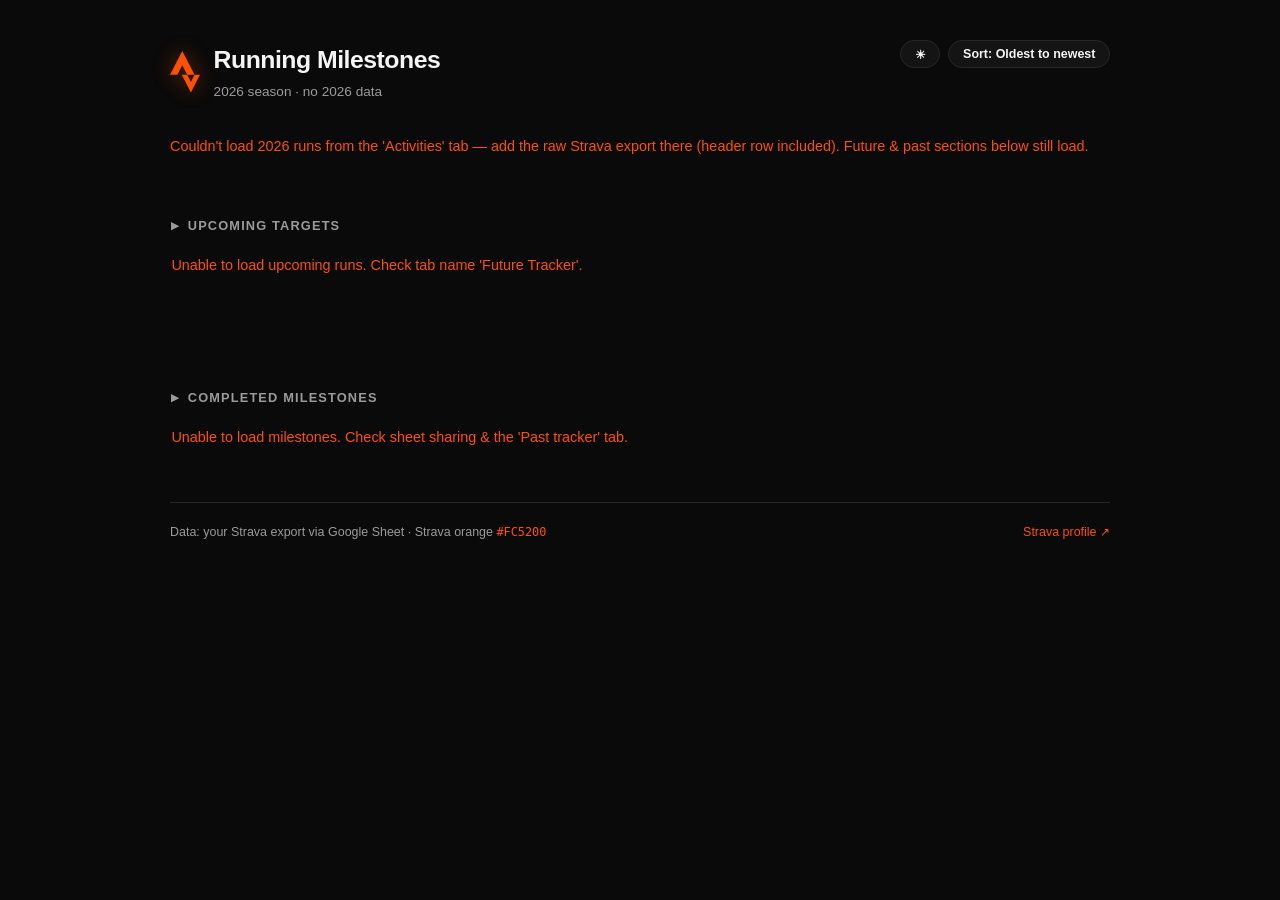
==== index.html @ d66debce "Rebuild: dark Strava dashboard with milestones, streaks, heatmap, charts, PRs" ====
<!DOCTYPE html>
<html lang="en" data-theme="dark">
<head>
  <meta charset="UTF-8" />
  <meta name="viewport" content="width=device-width, initial-scale=1.0" />
  <title>Running Milestones · 2026</title>
  <meta name="description" content="Sarthak Jain — 2026 running milestones, consistency and goals." />
  <link rel="stylesheet" href="styles.css" />
</head>
<body>

  <header class="site-header">
    <div class="brand">
      <svg class="logo" viewBox="0 0 42 59" aria-hidden="true">
        <path d="M29.2706 43.5683L24.1528 33.4854L16.5283 33.4982L29.2706 58.4349L41.9999 33.4854H34.3754L29.2706 43.5683Z" fill="currentColor"/>
        <path d="M17.1812 19.9467L24.1529 33.4852H34.3755L17.1812 0L0 33.4852H10.2356L17.1812 19.9467Z" fill="currentColor"/>
      </svg>
      <div class="brand-text">
        <h1>Running Milestones</h1>
        <p class="subtitle">2026 season · <span id="data-as-of">loading…</span></p>
      </div>
    </div>
    <div class="header-actions">
      <button id="theme-btn" class="ghost-btn" type="button" aria-label="Toggle theme">☾</button>
      <button id="sort-btn" class="ghost-btn" type="button">Sort: Oldest to newest</button>
    </div>
  </header>

  <main>
    <!-- 2026 overview stats -->
    <section id="overview">
      <div id="overview-status" class="status-msg">Loading your 2026 runs…</div>
      <div id="hero-stats" class="hero-stats" hidden></div>
    </section>

    <!-- Milestones -->
    <section class="section-block" id="milestone-section" hidden>
      <h2 class="section-title">2026 Milestones</h2>
      <div id="milestone-grid" class="milestone-grid"></div>
    </section>

    <!-- Consistency -->
    <section class="section-block" id="consistency-section" hidden>
      <h2 class="section-title">Consistency</h2>
      <div id="streak-card" class="streak-card" hidden></div>
      <div id="heatmap-wrap" class="heatmap-wrap" hidden>
        <div class="heatmap-head">
          <span class="heatmap-title">Run days · 2026</span>
          <div class="heatmap-legend">
            <span>Less</span>
            <span class="legend-cell lv0"></span>
            <span class="legend-cell lv1"></span>
            <span class="legend-cell lv2"></span>
            <span class="legend-cell lv3"></span>
            <span>More</span>
          </div>
        </div>
        <div class="heatmap-scroll">
          <div class="heatmap-inner">
            <div class="heatmap-months-row">
              <div class="heatmap-months-spacer"></div>
              <div id="heatmap-months" class="heatmap-months"></div>
            </div>
            <div class="heatmap-grid">
              <div class="heatmap-daylabels">
                <span style="top:0">M</span><span style="top:14px">W</span><span style="top:28px">F</span><span style="top:42px">S</span>
              </div>
              <div id="heatmap" class="heatmap"></div>
            </div>
          </div>
        </div>
      </div>
    </section>

    <!-- Distance trends -->
    <section class="section-block" id="trends-section" hidden>
      <h2 class="section-title">Distance Trends</h2>
      <div class="chart-grid">
        <div class="chart-card">
          <h3>Km by month</h3>
          <div id="monthly-chart" class="chart"></div>
        </div>
        <div class="chart-card">
          <h3>Km by week</h3>
          <div id="weekly-chart" class="chart"></div>
          <p id="best-week" class="best-week"></p>
        </div>
      </div>
    </section>

    <!-- Personal records -->
    <section class="section-block" id="pr-section" hidden>
      <h2 class="section-title">Personal Records</h2>
      <div id="pr-grid" class="pr-grid"></div>
    </section>

    <!-- Sortable pair: upcoming + completed -->
    <div id="sections-container">
      <section class="section-block" id="future-section">
        <h2 id="future-heading" class="section-title" title="Click to expand or collapse all">
          <span class="chevron">&#9654;</span> Upcoming Targets
        </h2>
        <div id="future-status" class="status-msg">Loading upcoming runs...</div>
        <div id="future-timeline" class="timeline future-timeline" style="display: none;"></div>
      </section>

      <section class="section-block" id="past-section">
        <h2 id="past-heading" class="section-title" title="Click to expand or collapse all">
          <span class="chevron">&#9654;</span> Completed Milestones
        </h2>
        <div id="past-status" class="status-msg">Loading milestones...</div>
        <div id="past-timeline" class="timeline" style="display: none;"></div>
      </section>
    </div>
  </main>

  <footer class="site-footer">
    <span>Data: your Strava export via Google Sheet · Strava orange <code>#FC5200</code></span>
    <a href="https://www.strava.com/athletes/107463593" target="_blank" rel="noopener noreferrer">Strava profile ↗</a>
  </footer>

  <script src="app.js"></script>
</body>
</html>
---- styles.css ----
/* ============================================================
   Running Milestones — dark-first Strava theme
   ============================================================ */

:root {
  --orange: #fc5200;
  --orange-soft: rgba(252, 82, 0, 0.14);
  --orange-glow: rgba(252, 82, 0, 0.45);
  --bg: #0a0a0a;
  --surface: #141414;
  --surface-2: #1c1c1c;
  --text: #f5f5f5;
  --muted: #9b9b9b;
  --border: #262626;
  --cell-off: #1c1c1c;
  --shadow-lift: 0 24px 52px -12px rgba(0, 0, 0, 0.8), 0 4px 18px -4px rgba(0, 0, 0, 0.55);
  --radius: 14px;
}

html[data-theme="light"] {
  --bg: #fafafa;
  --surface: #ffffff;
  --surface-2: #f1f1f1;
  --text: #171717;
  --muted: #6b6b6b;
  --border: #e5e5e5;
  --cell-off: #e9e9e9;
  --orange-soft: rgba(252, 82, 0, 0.1);
  --shadow-lift: 0 22px 48px -12px rgba(0, 0, 0, 0.16), 0 4px 16px -4px rgba(0, 0, 0, 0.08);
}

* { box-sizing: border-box; margin: 0; padding: 0; }

body {
  font-family: -apple-system, BlinkMacSystemFont, "Segoe UI", Roboto, Helvetica, Arial, sans-serif;
  background-color: var(--bg);
  color: var(--text);
  line-height: 1.6;
  padding: 2.5rem 1.25rem 3rem;
  max-width: 980px;
  margin: 0 auto;
  transition: background-color 0.25s ease, color 0.25s ease;
}

/* ---------- Header ---------- */

.site-header {
  display: flex;
  align-items: flex-start;
  justify-content: space-between;
  flex-wrap: wrap;
  gap: 1rem;
  margin-bottom: 2rem;
}

.brand { display: flex; align-items: center; gap: 0.85rem; }

.logo {
  width: 30px;
  height: 42px;
  color: var(--orange);
  flex: none;
  filter: drop-shadow(0 0 10px var(--orange-glow));
}

.brand-text h1 {
  font-size: 1.55rem;
  font-weight: 700;
  letter-spacing: -0.02em;
}

.subtitle {
  color: var(--muted);
  font-size: 0.85rem;
  margin-top: 0.1rem;
}

.header-actions { display: flex; gap: 0.5rem; }

.ghost-btn {
  background: var(--surface);
  border: 1px solid var(--border);
  color: var(--text);
  font-family: inherit;
  font-size: 0.78rem;
  font-weight: 600;
  padding: 0.35rem 0.85rem;
  border-radius: 999px;
  cursor: pointer;
  user-select: none;
  transition: border-color 0.15s ease, color 0.15s ease, opacity 0.2s ease, transform 0.1s ease;
}

.ghost-btn:hover:not(:disabled) { border-color: var(--orange); color: var(--orange); }
.ghost-btn:active:not(:disabled) { transform: scale(0.97); }
.ghost-btn:disabled { opacity: 0.55; cursor: wait; }

/* ---------- Sections ---------- */

main section,
#sections-container > section {
  margin-bottom: 2.25rem;
}

.section-block {
  position: relative;
  border-radius: var(--radius);
  padding: 1rem 1.15rem;
  margin-left: -1.15rem;
  margin-right: -1.15rem;
  background-color: transparent;
  border: 1px solid transparent;
  will-change: transform, opacity, box-shadow, background-color;
}

.section-title {
  display: inline-flex;
  align-items: center;
  gap: 0.45rem;
  font-size: 0.8rem;
  font-weight: 700;
  text-transform: uppercase;
  letter-spacing: 0.09em;
  color: var(--muted);
  margin-bottom: 1.1rem;
  transition: color 0.15s ease;
}

.section-title .chevron {
  font-size: 0.65rem;
  transition: transform 0.25s ease, color 0.15s ease;
}

.section-title.clickable { cursor: pointer; user-select: none; }
.section-title.clickable:hover { color: var(--orange); }
.section-title.clickable:hover .chevron { color: var(--orange); }
.section-title.all-open .chevron { transform: rotate(90deg); }

.status-msg { color: var(--muted); font-size: 0.9rem; }
.status-msg.error { color: var(--orange); }

/* ---------- Hero stats ---------- */

.hero-stats {
  display: grid;
  grid-template-columns: repeat(auto-fit, minmax(150px, 1fr));
  gap: 0.75rem;
}

.stat-card {
  background: var(--surface);
  border: 1px solid var(--border);
  border-radius: 12px;
  padding: 0.9rem 1rem;
  position: relative;
  overflow: hidden;
}

.stat-card::before {
  content: "";
  position: absolute;
  inset: 0 auto 0 0;
  width: 3px;
  background: var(--orange);
  opacity: 0.85;
}

.stat-label {
  font-size: 0.68rem;
  font-weight: 700;
  text-transform: uppercase;
  letter-spacing: 0.07em;
  color: var(--muted);
  margin-bottom: 0.25rem;
}

.stat-value {
  font-size: 1.45rem;
  font-weight: 700;
  letter-spacing: -0.01em;
  font-variant-numeric: tabular-nums;
}

.stat-value .unit {
  font-size: 0.8rem;
  font-weight: 600;
  color: var(--muted);
  margin-left: 0.2rem;
}

.stat-sub { font-size: 0.75rem; color: var(--muted); margin-top: 0.15rem; }

/* ---------- Milestones ---------- */

.milestone-grid {
  display: grid;
  grid-template-columns: repeat(auto-fit, minmax(215px, 1fr));
  gap: 0.75rem;
}

.milestone-card {
  background: var(--surface);
  border: 1px solid var(--border);
  border-radius: 12px;
  padding: 0.95rem 1rem;
  display: flex;
  flex-direction: column;
  gap: 0.3rem;
  transition: border-color 0.15s ease, transform 0.15s ease;
}

.milestone-card:hover { border-color: var(--orange); transform: translateY(-2px); }

.milestone-card .m-label {
  display: flex;
  align-items: center;
  gap: 0.4rem;
  font-size: 0.68rem;
  font-weight: 700;
  text-transform: uppercase;
  letter-spacing: 0.07em;
  color: var(--muted);
}

.milestone-card .m-value {
  font-size: 1.5rem;
  font-weight: 700;
  letter-spacing: -0.01em;
  font-variant-numeric: tabular-nums;
}

.milestone-card .m-value .unit {
  font-size: 0.8rem;
  font-weight: 600;
  color: var(--muted);
  margin-left: 0.25rem;
}

.milestone-card .m-name {
  font-size: 0.88rem;
  font-weight: 600;
  color: var(--text);
  overflow: hidden;
  text-overflow: ellipsis;
  white-space: nowrap;
}

.milestone-card .m-meta {
  display: flex;
  align-items: center;
  justify-content: space-between;
  gap: 0.5rem;
  font-size: 0.75rem;
  color: var(--muted);
  font-variant-numeric: tabular-nums;
}

.strava-mini {
  color: var(--orange);
  text-decoration: none;
  font-weight: 600;
  white-space: nowrap;
  border: 1px solid var(--border);
  border-radius: 999px;
  padding: 0.05rem 0.5rem;
  font-size: 0.72rem;
  transition: border-color 0.15s ease;
}

.strava-mini:hover { border-color: var(--orange); }

/* ---------- Consistency / streak ---------- */

.streak-card {
  display: flex;
  flex-wrap: wrap;
  gap: 1.25rem 2rem;
  align-items: center;
  background: linear-gradient(135deg, rgba(252, 82, 0, 0.12), rgba(252, 82, 0, 0.03) 55%), var(--surface);
  border: 1px solid rgba(252, 82, 0, 0.35);
  border-radius: 12px;
  padding: 1rem 1.15rem;
  margin-bottom: 1.1rem;
}

.streak-hero { display: flex; align-items: baseline; gap: 0.6rem; }

.streak-flame {
  font-size: 2rem;
  filter: drop-shadow(0 0 12px var(--orange-glow));
}

.streak-number {
  font-size: 2.4rem;
  font-weight: 800;
  line-height: 1;
  color: var(--orange);
  font-variant-numeric: tabular-nums;
}

.streak-unit { font-size: 0.85rem; color: var(--muted); font-weight: 600; }
.streak-note { font-size: 0.78rem; color: var(--muted); width: 100%; }

.streak-stats { display: flex; gap: 1.75rem; flex-wrap: wrap; }

.streak-stat .stat-value { font-size: 1.25rem; color: var(--text); }

/* ---------- Heatmap ---------- */

.heatmap-wrap {
  background: var(--surface);
  border: 1px solid var(--border);
  border-radius: 12px;
  padding: 0.9rem 1rem;
}

.heatmap-head {
  display: flex;
  align-items: center;
  justify-content: space-between;
  flex-wrap: wrap;
  gap: 0.5rem;
  margin-bottom: 0.65rem;
}

.heatmap-title { font-size: 0.78rem; font-weight: 600; color: var(--muted); }

.heatmap-legend {
  display: flex;
  align-items: center;
  gap: 0.25rem;
  font-size: 0.65rem;
  color: var(--muted);
}

.legend-cell { width: 11px; height: 11px; border-radius: 2.5px; display: inline-block; }
.legend-cell.lv0 { background: var(--cell-off); }
.legend-cell.lv1 { background: rgba(252, 82, 0, 0.25); }
.legend-cell.lv2 { background: rgba(252, 82, 0, 0.55); }
.legend-cell.lv3 { background: var(--orange); }

.heatmap-scroll { overflow-x: auto; padding-bottom: 0.25rem; }
.heatmap-inner { display: flex; flex-direction: column; min-width: max-content; }

.heatmap-months-row { display: flex; }
.heatmap-months-spacer { width: 20px; flex: none; }
.heatmap-months {
  position: relative;
  height: 14px;
  margin-bottom: 3px;
  flex: none;
  font-size: 0.6rem;
  color: var(--muted);
}

.heatmap-months span { position: absolute; top: 0; }

.heatmap-grid { display: flex; }

.heatmap-daylabels {
  position: relative;
  width: 20px;
  height: 66px;
  flex: none;
  font-size: 0.6rem;
  color: var(--muted);
}

.heatmap-daylabels span { position: absolute; left: 0; line-height: 12px; }

.heatmap {
  display: grid;
  grid-auto-flow: column;
  grid-template-rows: repeat(7, 12px);
  gap: 3px;
}

.hm-cell {
  width: 12px;
  height: 12px;
  border-radius: 2.5px;
  background: var(--cell-off);
  cursor: default;
  transition: transform 0.1s ease, box-shadow 0.1s ease;
}

.hm-cell.future { visibility: hidden; }
.hm-cell.lv1 { background: rgba(252, 82, 0, 0.25); }
.hm-cell.lv2 { background: rgba(252, 82, 0, 0.55); }
.hm-cell.lv3 { background: var(--orange); box-shadow: 0 0 6px var(--orange-glow); }

.hm-cell:hover { transform: scale(1.35); outline: 1px solid var(--orange); position: relative; z-index: 1; }

/* ---------- Charts ---------- */

.chart-grid {
  display: grid;
  grid-template-columns: 1fr 1fr;
  gap: 0.75rem;
}

@media (max-width: 720px) { .chart-grid { grid-template-columns: 1fr; } }

.chart-card {
  background: var(--surface);
  border: 1px solid var(--border);
  border-radius: 12px;
  padding: 0.9rem 1rem;
  min-width: 0;
}

.chart-card h3 {
  font-size: 0.78rem;
  font-weight: 700;
  text-transform: uppercase;
  letter-spacing: 0.07em;
  color: var(--muted);
  margin-bottom: 0.75rem;
}

.chart { display: flex; align-items: flex-end; gap: 4px; height: 140px; }

.bar {
  flex: 1;
  min-width: 8px;
  background: var(--orange);
  border-radius: 3px 3px 0 0;
  position: relative;
  transform-origin: bottom;
  animation: growUp 0.6s cubic-bezier(0.22, 1, 0.36, 1) backwards;
}

@keyframes growUp { from { transform: scaleY(0); } to { transform: scaleY(1); } }

.bar.zero { background: var(--cell-off); animation: none; }

.bar .bar-tip {
  position: absolute;
  bottom: calc(100% + 4px);
  left: 50%;
  transform: translateX(-50%);
  font-size: 0.65rem;
  font-weight: 700;
  color: var(--text);
  background: var(--surface-2);
  border: 1px solid var(--border);
  border-radius: 6px;
  padding: 0.05rem 0.35rem;
  white-space: nowrap;
  opacity: 0;
  pointer-events: none;
  transition: opacity 0.15s ease;
  z-index: 2;
}

.bar:hover .bar-tip { opacity: 1; }

.chart-labels { display: flex; gap: 4px; margin-top: 0.35rem; }

.chart-labels span {
  flex: 1;
  min-width: 8px;
  text-align: center;
  font-size: 0.6rem;
  color: var(--muted);
}

/* weekly line chart */
.line-chart-wrap { position: relative; height: 140px; }
.line-chart-wrap svg { width: 100%; height: 100%; display: block; overflow: visible; }
.week-line {
  fill: none;
  stroke: var(--orange);
  stroke-width: 2.5;
  stroke-linecap: round;
  stroke-linejoin: round;
}
.week-area { fill: url(#weekFill); opacity: 0.35; }
.week-dot {
  fill: var(--surface);
  stroke: var(--orange);
  stroke-width: 2;
  cursor: default;
  transition: r 0.1s ease;
}
.week-dot:hover { r: 5.5; }
.best-week { font-size: 0.78rem; color: var(--muted); margin-top: 0.6rem; }
.best-week b { color: var(--orange); }

/* ---------- Personal records ---------- */

.pr-grid {
  display: grid;
  grid-template-columns: repeat(auto-fit, minmax(190px, 1fr));
  gap: 0.75rem;
}

.pr-card {
  background: var(--surface);
  border: 1px solid var(--border);
  border-radius: 12px;
  padding: 0.9rem 1rem;
  position: relative;
  display: flex;
  flex-direction: column;
  gap: 0.25rem;
}

.pr-card .pr-dist {
  font-size: 0.7rem;
  font-weight: 800;
  letter-spacing: 0.08em;
  color: var(--orange);
  text-transform: uppercase;
}

.pr-card .pr-value {
  font-size: 1.35rem;
  font-weight: 700;
  font-variant-numeric: tabular-nums;
}

.pr-card .pr-meta { font-size: 0.74rem; color: var(--muted); display: flex; justify-content: space-between; gap: 0.5rem; }

.pr-badge {
  position: absolute;
  top: -9px;
  right: 10px;
  background: var(--orange);
  color: #fff;
  font-size: 0.62rem;
  font-weight: 800;
  letter-spacing: 0.06em;
  padding: 0.12rem 0.5rem;
  border-radius: 999px;
  box-shadow: 0 0 14px var(--orange-glow);
  animation: prPop 0.5s cubic-bezier(0.34, 1.56, 0.64, 1);
}

@keyframes prPop { from { transform: scale(0); } to { transform: scale(1); } }

.pr-ack {
  margin-top: 0.4rem;
  background: none;
  border: 1px solid var(--border);
  color: var(--muted);
  font-size: 0.7rem;
  font-family: inherit;
  border-radius: 999px;
  padding: 0.15rem 0.6rem;
  cursor: pointer;
  transition: color 0.15s, border-color 0.15s;
}
.pr-ack:hover { color: var(--orange); border-color: var(--orange); }

/* ---------- Timeline (future + past) ---------- */

#sections-container {
  display: flex;
  flex-direction: column;
  gap: 2.25rem;
  position: relative;
}

#sections-container.oldest-first { flex-direction: column-reverse; }

.timeline {
  position: relative;
  border-left: 2px solid var(--border);
  margin-left: 0.5rem;
  padding-left: 1.75rem;
  display: flex;
  flex-direction: column;
  gap: 2.1rem;
}

#sections-container.oldest-first .timeline { flex-direction: column-reverse; }

.timeline.future-timeline { border-left-style: dashed; }

.timeline-item { position: relative; }

.timeline-dot {
  position: absolute;
  left: -2.15rem;
  top: 0.35rem;
  width: 12px;
  height: 12px;
  border-radius: 50%;
  background-color: var(--bg);
  border: 2px solid var(--orange);
  transition: background-color 0.2s ease, border-color 0.2s ease;
}

.future-timeline .timeline-dot { border-color: var(--muted); }
.timeline-item.open .timeline-dot { background-color: var(--orange); border-color: var(--orange); }

.item-header {
  display: flex;
  flex-wrap: wrap;
  align-items: baseline;
  justify-content: space-between;
  gap: 0.5rem;
}

.item-title-group {
  cursor: pointer;
  user-select: none;
  display: flex;
  align-items: baseline;
  gap: 0.65rem;
}

.item-date {
  font-family: ui-monospace, SFMono-Regular, Menlo, Monaco, Consolas, monospace;
  font-size: 0.8rem;
  color: var(--muted);
}

.item-title { font-size: 1.05rem; font-weight: 600; transition: color 0.15s ease; }
.item-title-group:hover .item-title { color: var(--orange); }

.chevron {
  font-size: 0.75rem;
  color: var(--muted);
  transition: transform 0.25s ease;
  display: inline-block;
}

.timeline-item.open .chevron { transform: rotate(90deg); }

.strava-link,
.planned-badge,
.race-badge {
  font-size: 0.75rem;
  font-weight: 600;
  text-decoration: none;
  border: 1px solid var(--border);
  background: var(--surface);
  padding: 0.15rem 0.55rem;
  border-radius: 999px;
}

.strava-link { color: var(--orange); transition: border-color 0.15s ease; }
.strava-link:hover { border-color: var(--orange); }

.planned-badge { color: var(--muted); font-weight: 500; }

.race-badge {
  color: var(--orange);
  border-color: rgba(252, 82, 0, 0.4);
  background: var(--orange-soft);
}

/* CSS Grid accordion */
.details-collapse {
  display: grid;
  grid-template-rows: 0fr;
  opacity: 0;
  transition: grid-template-rows 0.32s cubic-bezier(0.4, 0, 0.2, 1),
              opacity 0.25s ease,
              margin-top 0.32s cubic-bezier(0.4, 0, 0.2, 1);
  margin-top: 0;
}

.timeline-item.open .details-collapse {
  grid-template-rows: 1fr;
  opacity: 1;
  margin-top: 0.75rem;
}

.details-inner { overflow: hidden; }

.item-details {
  padding: 1rem;
  background-color: var(--surface);
  border: 1px solid var(--border);
  border-radius: 10px;
  font-size: 0.92rem;
}

.item-description { color: var(--text); white-space: pre-line; }

.run-strip {
  display: flex;
  flex-wrap: wrap;
  gap: 0.5rem 1.1rem;
  margin-top: 0.6rem;
  padding-top: 0.6rem;
  border-top: 1px solid var(--border);
  font-size: 0.78rem;
  color: var(--muted);
  font-variant-numeric: tabular-nums;
}

.run-strip b { color: var(--text); font-weight: 600; }

.goals-grid {
  display: grid;
  grid-template-columns: repeat(auto-fit, minmax(180px, 1fr));
  gap: 0.75rem;
}

.goal-box {
  padding: 0.65rem 0.8rem;
  border-radius: 8px;
  border: 1px solid var(--border);
  background-color: var(--bg);
}

.goal-label {
  font-size: 0.7rem;
  font-weight: 600;
  text-transform: uppercase;
  letter-spacing: 0.05em;
  color: var(--orange);
  margin-bottom: 0.2rem;
}

.goal-value { font-size: 0.92rem; font-weight: 500; color: var(--text); }

.embed-container { margin-top: 1rem; overflow-x: auto; }
.embed-container:empty { display: none; }

.media-grid {
  display: grid;
  grid-template-columns: repeat(auto-fit, minmax(180px, 1fr));
  gap: 0.75rem;
  margin-top: 1rem;
}

.media-grid:empty { display: none; }

.media-card {
  border-radius: 8px;
  overflow: hidden;
  border: 1px solid var(--border);
  background: var(--bg);
}

.media-card img { width: 100%; height: auto; display: block; object-fit: cover; }

.media-label {
  font-size: 0.7rem;
  color: var(--muted);
  padding: 0.3rem 0.5rem;
  text-transform: uppercase;
  letter-spacing: 0.04em;
}

/* ---------- Footer ---------- */

.site-footer {
  display: flex;
  justify-content: space-between;
  flex-wrap: wrap;
  gap: 0.5rem;
  color: var(--muted);
  font-size: 0.78rem;
  border-top: 1px solid var(--border);
  padding-top: 1.25rem;
}

.site-footer a { color: var(--orange); text-decoration: none; }
.site-footer a:hover { text-decoration: underline; }
.site-footer code { color: var(--orange); font-size: 0.74rem; }

/* ---------- Responsive ---------- */

@media (max-width: 560px) {
  body { padding: 1.75rem 0.9rem 2rem; }
  .brand-text h1 { font-size: 1.3rem; }
  .milestone-grid { grid-template-columns: 1fr 1fr; }
  .milestone-card .m-value { font-size: 1.25rem; }
}
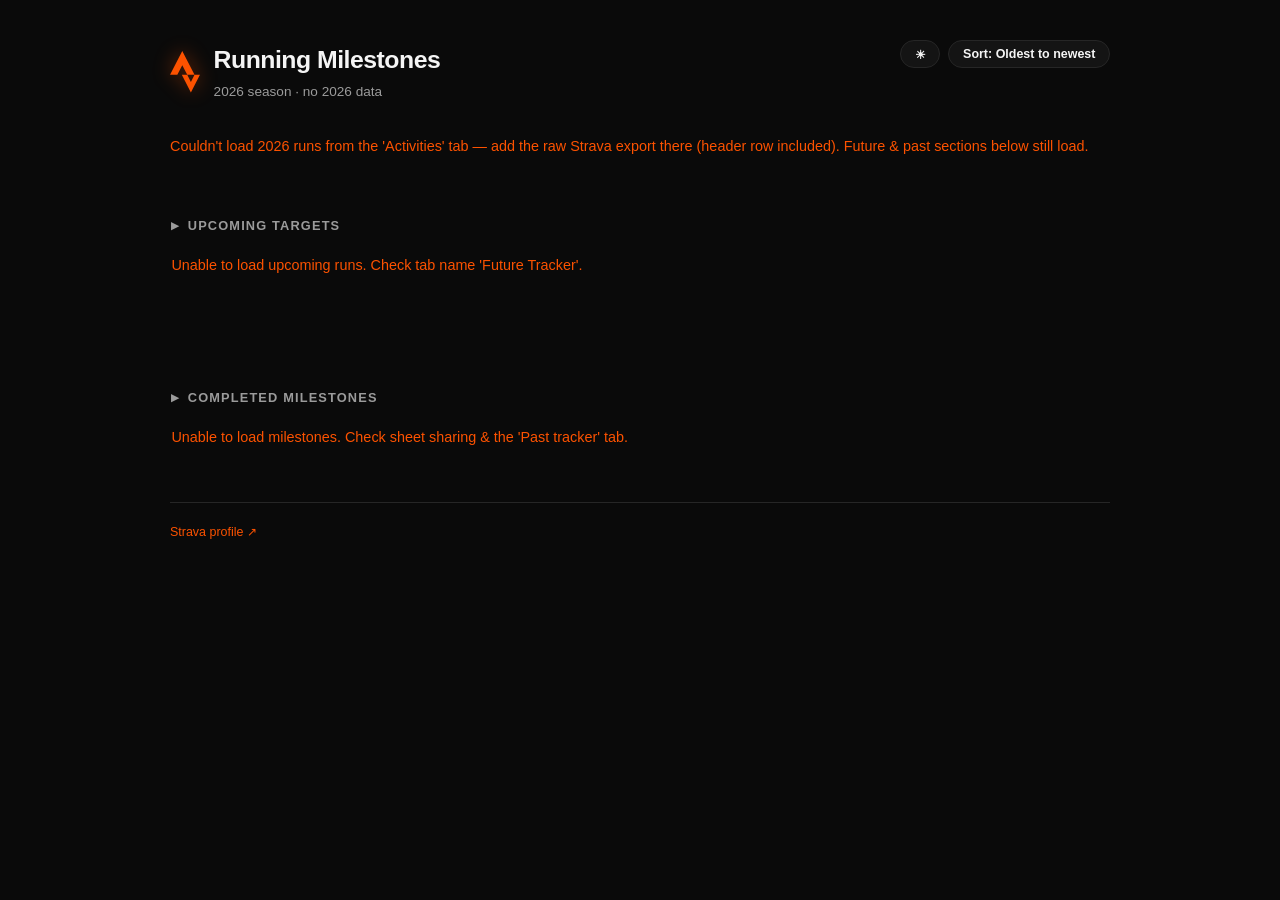
==== commit 151c1ed1: "Remove data-source footer text" ====
--- a/index.html
+++ b/index.html
@@ -63,7 +63,7 @@
             </div>
             <div class="heatmap-grid">
               <div class="heatmap-daylabels">
-                <span style="top:0">M</span><span style="top:14px">W</span><span style="top:28px">F</span><span style="top:42px">S</span>
+                <span style="top:0">M</span><span style="top:15px">T</span><span style="top:30px">W</span><span style="top:45px">T</span><span style="top:60px">F</span><span style="top:75px">S</span><span style="top:90px">S</span>
               </div>
               <div id="heatmap" class="heatmap"></div>
             </div>
@@ -115,7 +115,6 @@
   </main>
 
   <footer class="site-footer">
-    <span>Data: your Strava export via Google Sheet · Strava orange <code>#FC5200</code></span>
     <a href="https://www.strava.com/athletes/107463593" target="_blank" rel="noopener noreferrer">Strava profile ↗</a>
   </footer>
 
--- a/styles.css
+++ b/styles.css
@@ -360,7 +360,7 @@
 .heatmap-daylabels {
   position: relative;
   width: 20px;
-  height: 66px;
+  height: 102px;
   flex: none;
   font-size: 0.6rem;
   color: var(--muted);
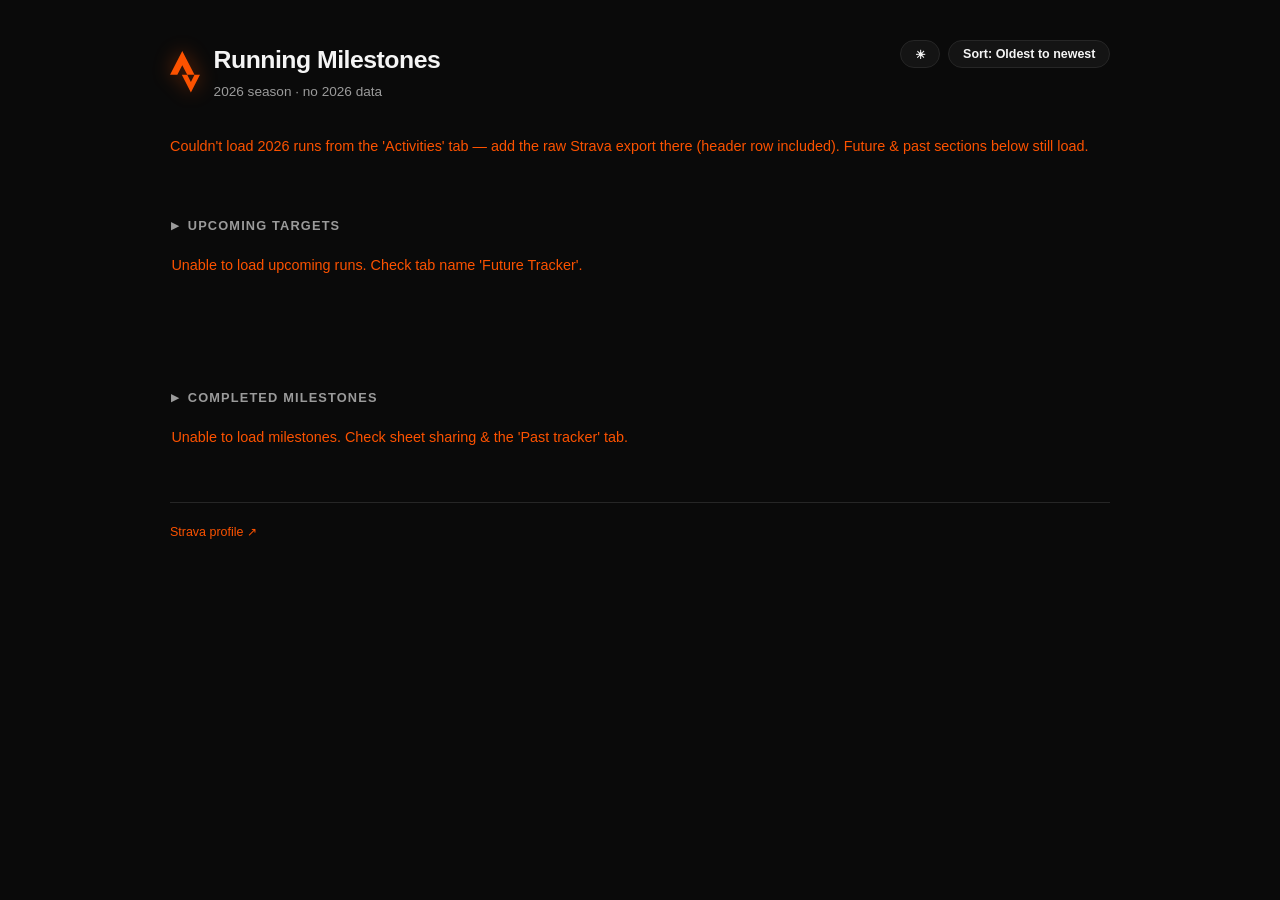
==== commit 7f865520: "Responsive heatmap: full year on desktop, last ~6 months on mobile (no scrolling); week columns + sy" ====
--- a/index.html
+++ b/index.html
@@ -45,14 +45,11 @@
       <div id="streak-card" class="streak-card" hidden></div>
       <div id="heatmap-wrap" class="heatmap-wrap" hidden>
         <div class="heatmap-head">
-          <span class="heatmap-title">Run days · 2026</span>
+          <span class="heatmap-title">Run days · 2026 <span class="heatmap-hint">km per day</span></span>
           <div class="heatmap-legend">
-            <span>Less</span>
-            <span class="legend-cell lv0"></span>
-            <span class="legend-cell lv1"></span>
-            <span class="legend-cell lv2"></span>
-            <span class="legend-cell lv3"></span>
-            <span>More</span>
+            <span class="legend-item"><span class="legend-cell lv1"></span>&lt;8k</span>
+            <span class="legend-item"><span class="legend-cell lv2"></span>8–12k</span>
+            <span class="legend-item"><span class="legend-cell lv3"></span>12k+</span>
           </div>
         </div>
         <div class="heatmap-scroll">
@@ -63,7 +60,7 @@
             </div>
             <div class="heatmap-grid">
               <div class="heatmap-daylabels">
-                <span style="top:0">M</span><span style="top:15px">T</span><span style="top:30px">W</span><span style="top:45px">T</span><span style="top:60px">F</span><span style="top:75px">S</span><span style="top:90px">S</span>
+                <span style="top:calc(var(--hm-step,15px)*0)">M</span><span style="top:calc(var(--hm-step,15px)*1)">T</span><span style="top:calc(var(--hm-step,15px)*2)">W</span><span style="top:calc(var(--hm-step,15px)*3)">T</span><span style="top:calc(var(--hm-step,15px)*4)">F</span><span style="top:calc(var(--hm-step,15px)*5)">S</span><span style="top:calc(var(--hm-step,15px)*6)">S</span>
               </div>
               <div id="heatmap" class="heatmap"></div>
             </div>
--- a/styles.css
+++ b/styles.css
@@ -312,6 +312,8 @@
   border: 1px solid var(--border);
   border-radius: 12px;
   padding: 0.9rem 1rem;
+  width: fit-content;
+  max-width: 100%;
 }
 
 .heatmap-head {
@@ -324,17 +326,23 @@
 }
 
 .heatmap-title { font-size: 0.78rem; font-weight: 600; color: var(--muted); }
+.heatmap-hint { font-weight: 500; color: var(--muted); opacity: 0.6; margin-left: 0.35rem; }
 
 .heatmap-legend {
   display: flex;
   align-items: center;
-  gap: 0.25rem;
-  font-size: 0.65rem;
-  color: var(--muted);
-}
-
-.legend-cell { width: 11px; height: 11px; border-radius: 2.5px; display: inline-block; }
-.legend-cell.lv0 { background: var(--cell-off); }
+  gap: 0.75rem;
+}
+
+.legend-item {
+  display: inline-flex;
+  align-items: center;
+  gap: 0.3rem;
+  font-size: 0.68rem;
+  color: var(--muted);
+}
+
+.legend-cell { width: 11px; height: 11px; border-radius: 2.5px; display: inline-block; flex: none; }
 .legend-cell.lv1 { background: rgba(252, 82, 0, 0.25); }
 .legend-cell.lv2 { background: rgba(252, 82, 0, 0.55); }
 .legend-cell.lv3 { background: var(--orange); }
@@ -345,39 +353,60 @@
 .heatmap-months-row { display: flex; }
 .heatmap-months-spacer { width: 20px; flex: none; }
 .heatmap-months {
-  position: relative;
+  display: flex;
   height: 14px;
   margin-bottom: 3px;
   flex: none;
+}
+
+.hm-month-slot {
+  width: calc(var(--hm-cell, 12px) + var(--hm-gap, 3px));
+  flex: none;
+  position: relative;
   font-size: 0.6rem;
   color: var(--muted);
-}
-
-.heatmap-months span { position: absolute; top: 0; }
+  white-space: nowrap;
+}
 
 .heatmap-grid { display: flex; }
 
 .heatmap-daylabels {
   position: relative;
   width: 20px;
-  height: 102px;
+  height: calc(var(--hm-step, 15px) * 7 - var(--hm-gap, 3px));
   flex: none;
   font-size: 0.6rem;
   color: var(--muted);
 }
 
-.heatmap-daylabels span { position: absolute; left: 0; line-height: 12px; }
-
-.heatmap {
-  display: grid;
-  grid-auto-flow: column;
-  grid-template-rows: repeat(7, 12px);
-  gap: 3px;
+.heatmap-daylabels span { position: absolute; left: 0; line-height: var(--hm-cell, 12px); }
+
+.heatmap { display: flex; gap: var(--hm-gap, 3px); }
+
+.hm-col { display: flex; flex-direction: column; gap: var(--hm-gap, 3px); }
+
+/* Mobile: show only the last ~6 months (weeks older than that are hidden,
+   month-label slots hide in sync so the row stays aligned). Cells shrink via
+   the --hm-* vars so the ~26 visible columns fit without horizontal scrolling. */
+@media (max-width: 720px) {
+  .hm-col.old { display: none; }
+  .hm-month-slot.old { display: none; }
+
+  .heatmap-wrap { width: 100%; }
+
+  :root { --hm-cell: 9px; --hm-gap: 2px; --hm-step: 11px; }
+
+  /* tighten further on small phones so the grid still fits */
+  @media (max-width: 380px) {
+    :root { --hm-cell: 8px; --hm-gap: 2px; --hm-step: 10px; }
+    .heatmap-daylabels { width: 16px; }
+    .heatmap-months-spacer { width: 16px; }
+  }
 }
 
 .hm-cell {
-  width: 12px;
-  height: 12px;
+  width: var(--hm-cell, 12px);
+  height: var(--hm-cell, 12px);
   border-radius: 2.5px;
   background: var(--cell-off);
   cursor: default;
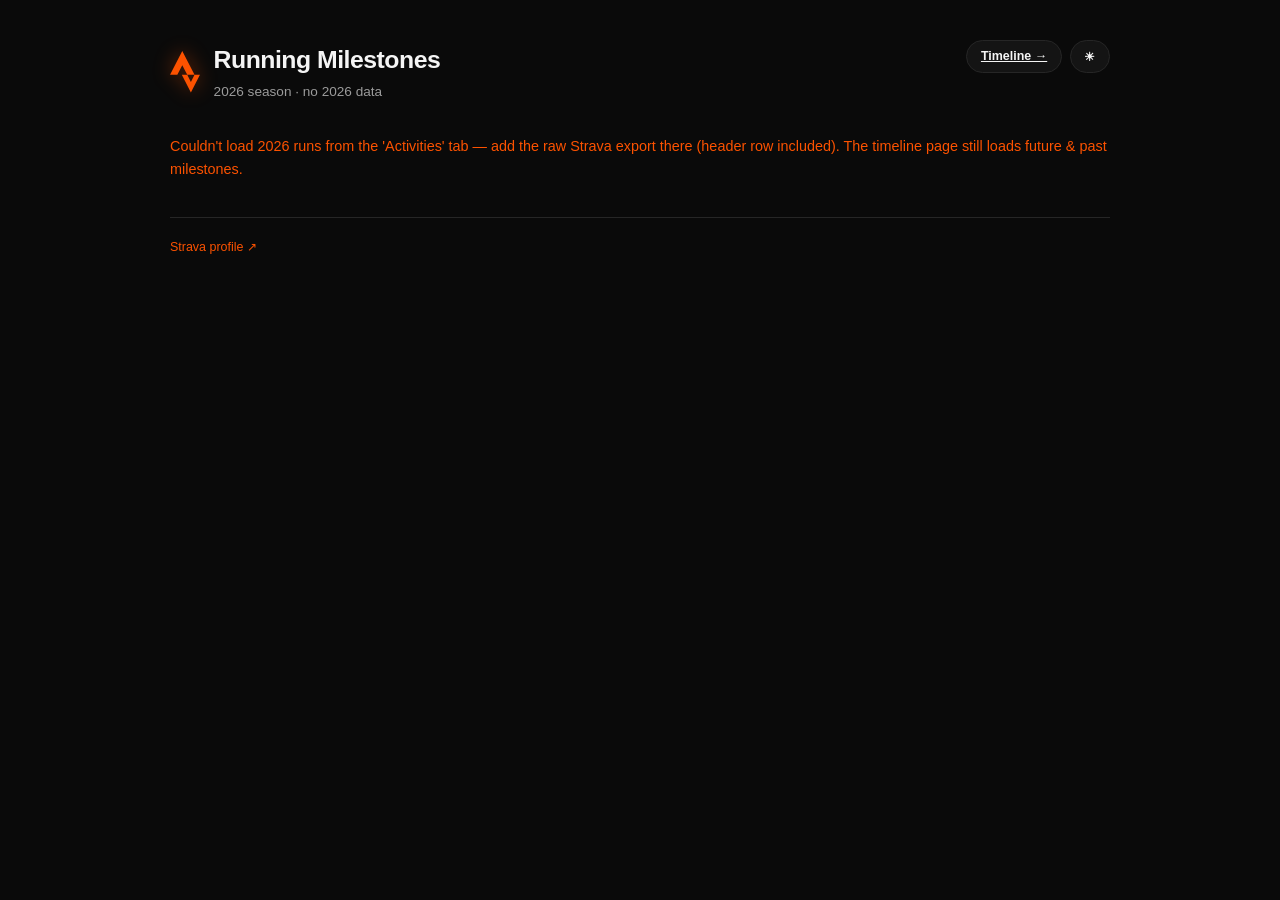
==== commit 3454fff7: "Split timeline into its own page (timeline.html) with the sort button; dashboard links to it" ====
--- a/index.html
+++ b/index.html
@@ -21,8 +21,8 @@
       </div>
     </div>
     <div class="header-actions">
+      <a class="ghost-btn" href="timeline.html">Timeline →</a>
       <button id="theme-btn" class="ghost-btn" type="button" aria-label="Toggle theme">☾</button>
-      <button id="sort-btn" class="ghost-btn" type="button">Sort: Oldest to newest</button>
     </div>
   </header>
 
@@ -90,31 +90,13 @@
       <h2 class="section-title">Personal Records</h2>
       <div id="pr-grid" class="pr-grid"></div>
     </section>
-
-    <!-- Sortable pair: upcoming + completed -->
-    <div id="sections-container">
-      <section class="section-block" id="future-section">
-        <h2 id="future-heading" class="section-title" title="Click to expand or collapse all">
-          <span class="chevron">&#9654;</span> Upcoming Targets
-        </h2>
-        <div id="future-status" class="status-msg">Loading upcoming runs...</div>
-        <div id="future-timeline" class="timeline future-timeline" style="display: none;"></div>
-      </section>
-
-      <section class="section-block" id="past-section">
-        <h2 id="past-heading" class="section-title" title="Click to expand or collapse all">
-          <span class="chevron">&#9654;</span> Completed Milestones
-        </h2>
-        <div id="past-status" class="status-msg">Loading milestones...</div>
-        <div id="past-timeline" class="timeline" style="display: none;"></div>
-      </section>
-    </div>
   </main>
 
   <footer class="site-footer">
     <a href="https://www.strava.com/athletes/107463593" target="_blank" rel="noopener noreferrer">Strava profile ↗</a>
   </footer>
 
+  <script src="common.js"></script>
   <script src="app.js"></script>
 </body>
 </html>
--- a/styles.css
+++ b/styles.css
@@ -77,6 +77,19 @@
 
 .header-actions { display: flex; gap: 0.5rem; }
 
+.brand-link {
+  display: flex;
+  align-items: center;
+  gap: 0.85rem;
+  text-decoration: none;
+  color: inherit;
+}
+
+.back-link { color: var(--muted); text-decoration: none; }
+.back-link:hover { color: var(--orange); }
+
+a.ghost-btn { display: inline-block; }
+
 .ghost-btn {
   background: var(--surface);
   border: 1px solid var(--border);
@@ -312,8 +325,6 @@
   border: 1px solid var(--border);
   border-radius: 12px;
   padding: 0.9rem 1rem;
-  width: fit-content;
-  max-width: 100%;
 }
 
 .heatmap-head {
@@ -348,7 +359,7 @@
 .legend-cell.lv3 { background: var(--orange); }
 
 .heatmap-scroll { overflow-x: auto; padding-bottom: 0.25rem; }
-.heatmap-inner { display: flex; flex-direction: column; min-width: max-content; }
+.heatmap-inner { display: flex; flex-direction: column; }
 
 .heatmap-months-row { display: flex; }
 .heatmap-months-spacer { width: 20px; flex: none; }
@@ -356,12 +367,13 @@
   display: flex;
   height: 14px;
   margin-bottom: 3px;
-  flex: none;
+  flex: 1;
+  min-width: 0;
 }
 
 .hm-month-slot {
-  width: calc(var(--hm-cell, 12px) + var(--hm-gap, 3px));
-  flex: none;
+  flex: 1 1 0;
+  min-width: 0;
   position: relative;
   font-size: 0.6rem;
   color: var(--muted);
@@ -381,32 +393,22 @@
 
 .heatmap-daylabels span { position: absolute; left: 0; line-height: var(--hm-cell, 12px); }
 
-.heatmap { display: flex; gap: var(--hm-gap, 3px); }
-
-.hm-col { display: flex; flex-direction: column; gap: var(--hm-gap, 3px); }
+.heatmap { display: flex; gap: var(--hm-gap, 3px); flex: 1; min-width: 0; }
+
+.hm-col { display: flex; flex-direction: column; align-items: center; gap: var(--hm-gap, 3px); flex: 1 1 0; min-width: 0; }
 
 /* Mobile: show only the last ~6 months (weeks older than that are hidden,
-   month-label slots hide in sync so the row stays aligned). Cells shrink via
-   the --hm-* vars so the ~26 visible columns fit without horizontal scrolling. */
+   month-label slots hide in sync). Visible columns stretch to fill the card,
+   so no horizontal scrolling is needed. */
 @media (max-width: 720px) {
   .hm-col.old { display: none; }
   .hm-month-slot.old { display: none; }
-
-  .heatmap-wrap { width: 100%; }
-
-  :root { --hm-cell: 9px; --hm-gap: 2px; --hm-step: 11px; }
-
-  /* tighten further on small phones so the grid still fits */
-  @media (max-width: 380px) {
-    :root { --hm-cell: 8px; --hm-gap: 2px; --hm-step: 10px; }
-    .heatmap-daylabels { width: 16px; }
-    .heatmap-months-spacer { width: 16px; }
-  }
 }
 
 .hm-cell {
   width: var(--hm-cell, 12px);
   height: var(--hm-cell, 12px);
+  flex: none;
   border-radius: 2.5px;
   background: var(--cell-off);
   cursor: default;
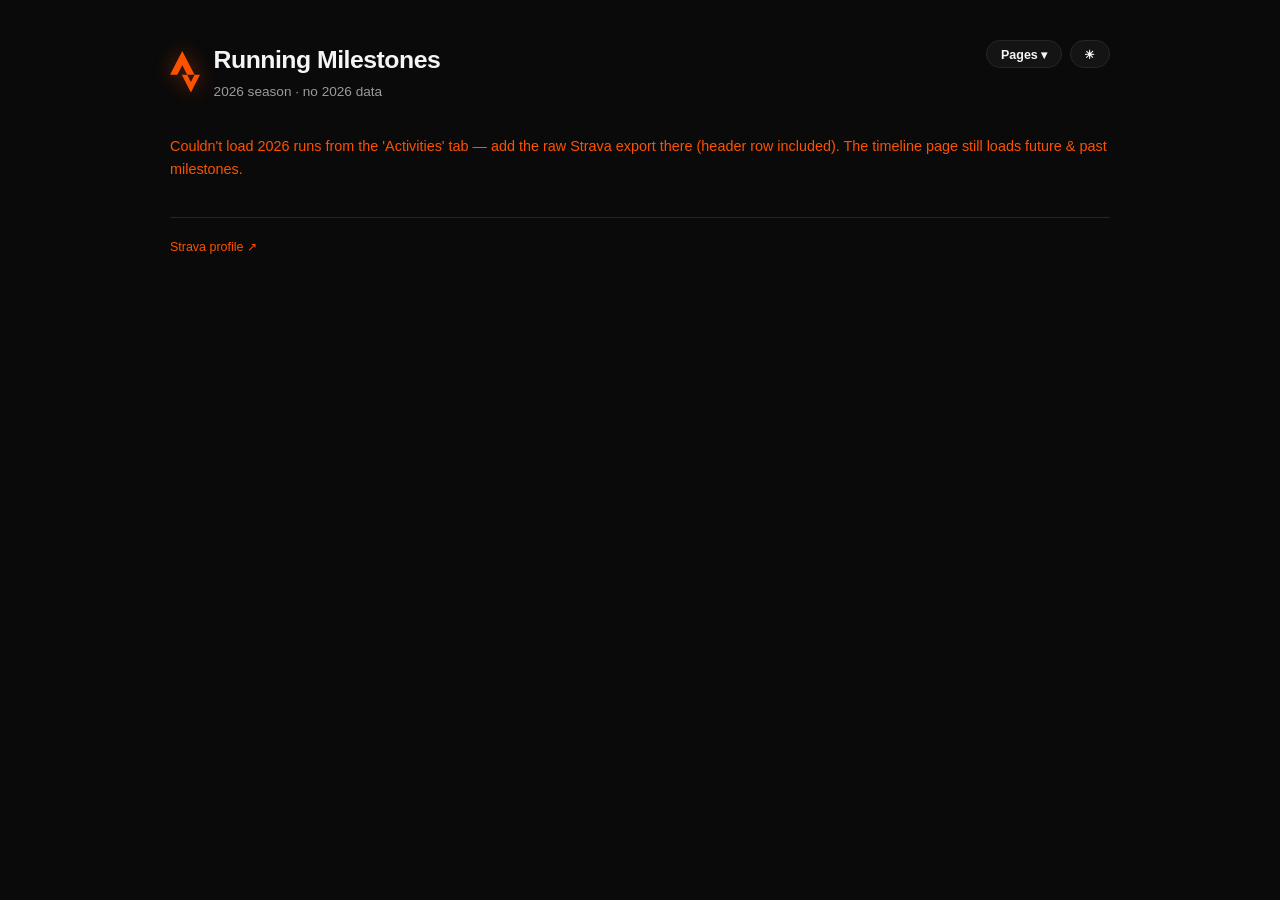
==== commit 08e4152a: "Remove Timeline pill from dashboard header (Pages drop-down covers it)" ====
--- a/index.html
+++ b/index.html
@@ -21,7 +21,6 @@
       </div>
     </div>
     <div class="header-actions">
-      <a class="ghost-btn" href="timeline.html">Timeline →</a>
       <button id="theme-btn" class="ghost-btn" type="button" aria-label="Toggle theme">☾</button>
     </div>
   </header>
--- a/styles.css
+++ b/styles.css
@@ -75,7 +75,7 @@
   margin-top: 0.1rem;
 }
 
-.header-actions { display: flex; gap: 0.5rem; }
+.header-actions { display: flex; gap: 0.5rem; align-items: center; }
 
 .brand-link {
   display: flex;
@@ -89,6 +89,40 @@
 .back-link:hover { color: var(--orange); }
 
 a.ghost-btn { display: inline-block; }
+
+.page-menu { position: relative; }
+
+.page-menu-list {
+  position: absolute;
+  top: calc(100% + 0.4rem);
+  right: 0;
+  min-width: 150px;
+  background: var(--surface);
+  border: 1px solid var(--border);
+  border-radius: 10px;
+  padding: 0.3rem;
+  box-shadow: var(--shadow-lift);
+  z-index: 50;
+  display: flex;
+  flex-direction: column;
+  gap: 0.15rem;
+}
+
+.page-menu-list[hidden] { display: none; }
+
+.page-menu-link {
+  padding: 0.4rem 0.7rem;
+  border-radius: 7px;
+  font-size: 0.8rem;
+  font-weight: 600;
+  color: var(--text);
+  text-decoration: none;
+  white-space: nowrap;
+}
+
+.page-menu-link:hover { background: var(--orange-soft); color: var(--orange); }
+.page-menu-link.active { color: var(--muted); }
+.page-menu-link.active::after { content: " · current"; font-weight: 500; font-size: 0.7rem; }
 
 .ghost-btn {
   background: var(--surface);
